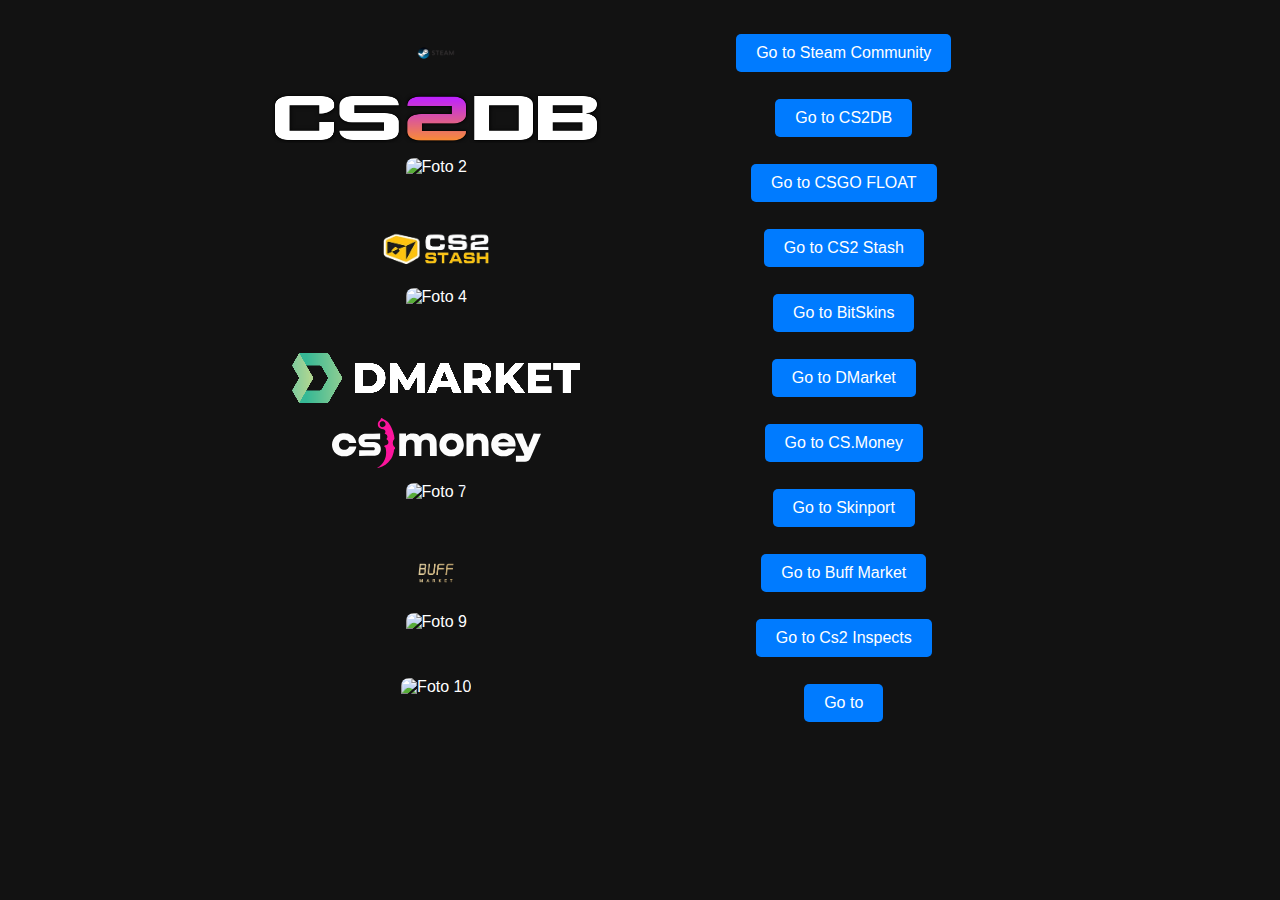
==== index.html @ 9f9e3d1c "Update index.html" ====
<!DOCTYPE html>
<html lang="es">
<head>
    <link rel="icon" href="img/cs2.jpg" type="image/jpg">
    <meta charset="UTF-8">
    <meta name="viewport" content="width=device-width, initial-scale=1.0">
    <title>CS2 Shortcuts</title>
    <link rel="stylesheet" href="styles.css">
</head>
<body>
    <div class="grid-container">
        <!-- Fila 0 -->
        <div class="grid-item"><img src="img/steam.png" alt="Foto 0"></div>
        <div class="grid-item"><a href="https://steamcommunity.com/" class="btn">Go to Steam Community</a></div>
        <!-- Fila 1 -->
        <div class="grid-item"><img src="img/CS2DB_W.png" alt="Foto 1"></div>
        <div class="grid-item"><a href="https://www.csgodatabase.com/" class="btn">Go to CS2DB</a></div>
        <!-- Fila 2 -->
        <div class="grid-item"><img src="img/csgofloat.png" alt="Foto 2"></div>
        <div class="grid-item"><a href="https://csfloat.com/" class="btn">Go to CSGO FLOAT</a></div>
        <!-- Fila 3 -->
        <div class="grid-item"><img src="img/csgo stash.png" alt="Foto 3"></div>
        <div class="grid-item"><a href="https://csgostash.com/" class="btn">Go to CS2 Stash</a></div>
        <!-- Fila 4 -->
        <div class="grid-item"><img src="img/Bitskins.svg" alt="Foto 4"></div>
        <div class="grid-item"><a href="https://bitskins.com/es/market/cs2" class="btn">Go to BitSkins</a></div>
        <!-- Fila 5 -->
        <div class="grid-item"><img src="img/DMarket.png" alt="Foto 5"></div>
        <div class="grid-item"><a href="https://dmarket.com/es/ingame-items/item-list/csgo-skins" class="btn">Go to DMarket</a></div>
        <!-- Fila 6 -->
        <div class="grid-item"><img src="img/cs_money.svg" alt="Foto 6"></div>
        <div class="grid-item"><a href="https://cs.money/es/csgo/store/" class="btn">Go to CS.Money</a></div>
        <!-- Fila 7 -->
        <div class="grid-item"><img src="img/skinport.svg" alt="Foto 7"></div>
        <div class="grid-item"><a href="https://skinport.com/market" class="btn">Go to Skinport</a></div>
        <!-- Fila 8 -->
        <div class="grid-item"><img src="img/buffmarket.png" alt="Foto 8"></div>
        <div class="grid-item"><a href="https://buff.market/market/all" class="btn">Go to Buff Market</a></div>
        <!-- Fila 9 -->
        <div class="grid-item"><img src="img/cs2inspects.webp" alt="Foto 9"></div>
        <div class="grid-item"><a href="https://cs2inspects.com/es" class="btn">Go to Cs2 Inspects</a></div>
        <!-- Fila 10 -->
        <div class="grid-item"><img src="img/" alt="Foto 10"></div>
        <div class="grid-item"><a href="" class="btn">Go to </a></div>
    </div>
</body>
</html>
---- styles.css ----
body {
    background-color: #121212;
    color: #ffffff;
    font-family: Arial, sans-serif;
}

.grid-container {
    display: grid;
    grid-template-columns: 1fr 1fr;
    gap: 15px;
    padding: 20px;
    max-width: 800px;
    margin: 0 auto;
}

.grid-item {
    display: flex;
    justify-content: center;
    align-items: center;
}

.grid-item img {
    max-width: 100%;
    height: 50px; /* Reduce la altura fija */
    object-fit: cover;
    border-radius: 8px;
}

.btn {
    background-color: #007BFF;
    color: #ffffff;
    padding: 10px 20px;
    text-decoration: none;
    border-radius: 5px;
    transition: background-color 0.3s ease;
}

.btn:hover {
    background-color: #0056b3;
}
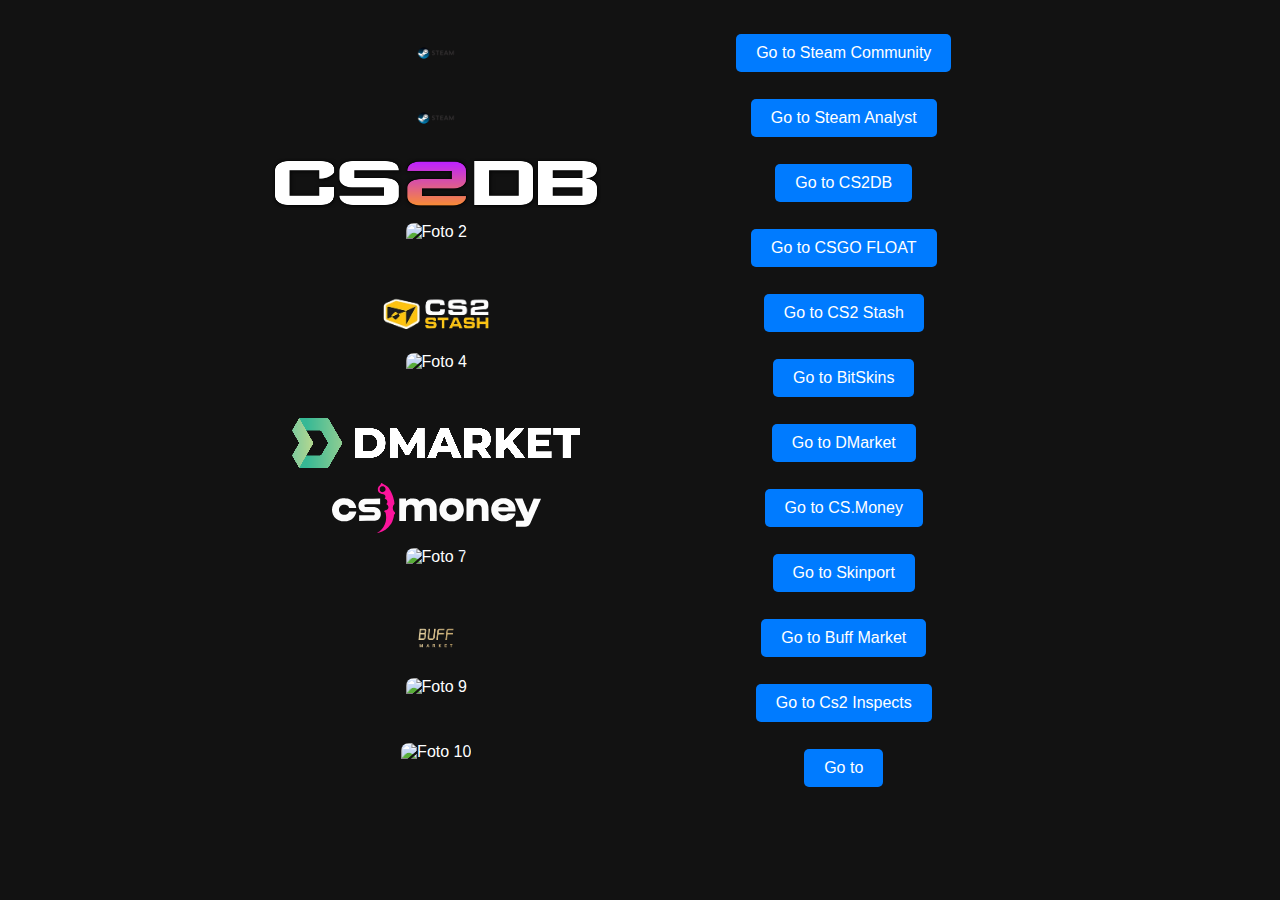
==== commit 58a412f2: "Update index.html" ====
--- a/index.html
+++ b/index.html
@@ -12,6 +12,9 @@
         <!-- Fila 0 -->
         <div class="grid-item"><img src="img/steam.png" alt="Foto 0"></div>
         <div class="grid-item"><a href="https://steamcommunity.com/" class="btn">Go to Steam Community</a></div>
+          <!-- Fila 0 -->
+        <div class="grid-item"><img src="img/steam.png" alt="Foto 0"></div>
+        <div class="grid-item"><a href="https://csgo.steamanalyst.com" class="btn">Go to Steam Analyst</a></div>
         <!-- Fila 1 -->
         <div class="grid-item"><img src="img/CS2DB_W.png" alt="Foto 1"></div>
         <div class="grid-item"><a href="https://www.csgodatabase.com/" class="btn">Go to CS2DB</a></div>
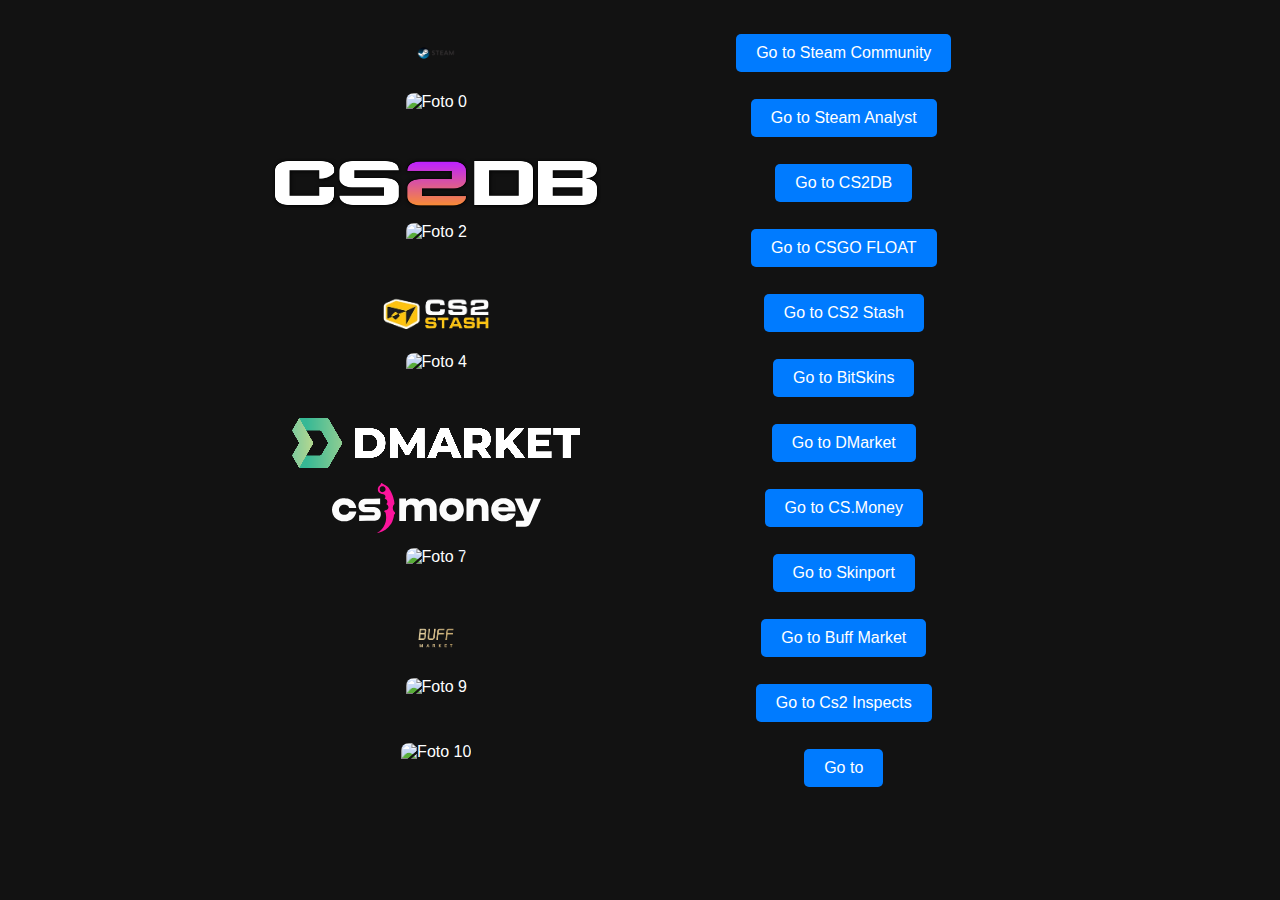
==== commit 240794a6: "Update index.html" ====
--- a/index.html
+++ b/index.html
@@ -13,7 +13,7 @@
         <div class="grid-item"><img src="img/steam.png" alt="Foto 0"></div>
         <div class="grid-item"><a href="https://steamcommunity.com/" class="btn">Go to Steam Community</a></div>
           <!-- Fila 0 -->
-        <div class="grid-item"><img src="img/steam.png" alt="Foto 0"></div>
+        <div class="grid-item"><img src="img/steamanalyst.png" alt="Foto 0"></div>
         <div class="grid-item"><a href="https://csgo.steamanalyst.com" class="btn">Go to Steam Analyst</a></div>
         <!-- Fila 1 -->
         <div class="grid-item"><img src="img/CS2DB_W.png" alt="Foto 1"></div>
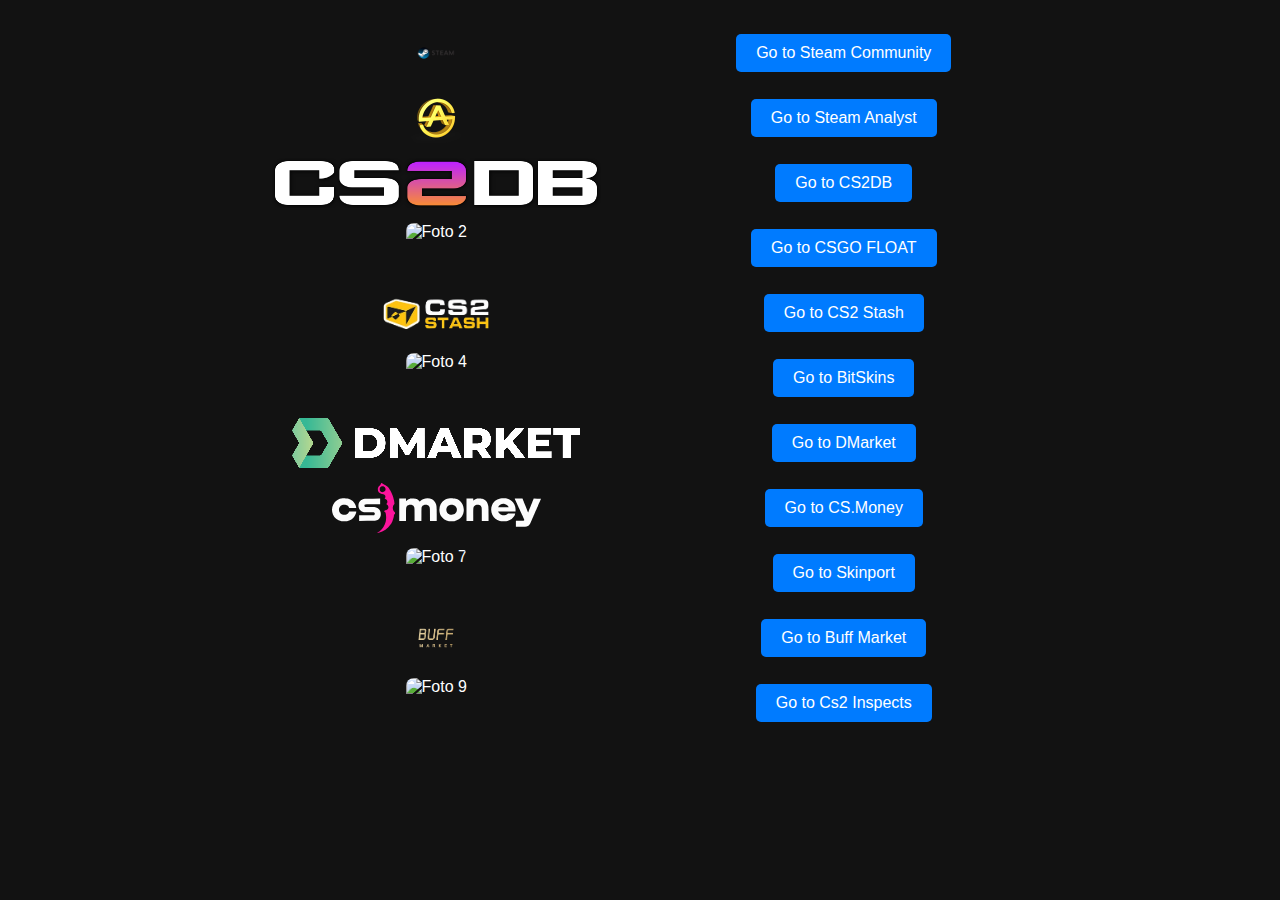
==== commit 4ea83843: "Update index.html" ====
--- a/index.html
+++ b/index.html
@@ -42,9 +42,5 @@
         <!-- Fila 9 -->
         <div class="grid-item"><img src="img/cs2inspects.webp" alt="Foto 9"></div>
         <div class="grid-item"><a href="https://cs2inspects.com/es" class="btn">Go to Cs2 Inspects</a></div>
-        <!-- Fila 10 -->
-        <div class="grid-item"><img src="img/" alt="Foto 10"></div>
-        <div class="grid-item"><a href="" class="btn">Go to </a></div>
-    </div>
 </body>
 </html>
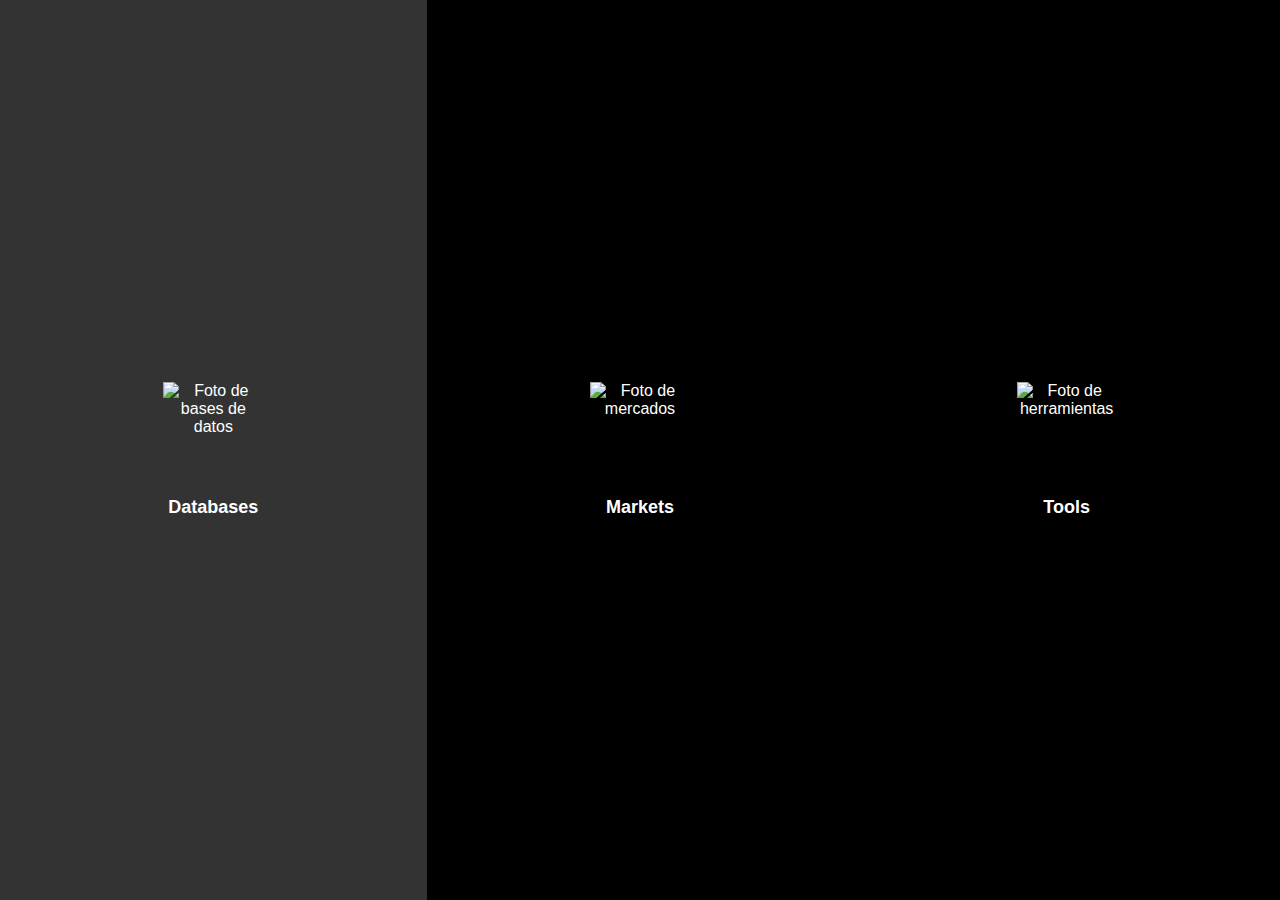
==== commit e2be9c8f: "Update index.html" ====
--- a/index.html
+++ b/index.html
@@ -1,46 +1,37 @@
 <!DOCTYPE html>
 <html lang="es">
 <head>
-    <link rel="icon" href="img/cs2.jpg" type="image/jpg">
     <meta charset="UTF-8">
     <meta name="viewport" content="width=device-width, initial-scale=1.0">
-    <title>CS2 Shortcuts</title>
+    <title>Página Completa</title>
     <link rel="stylesheet" href="styles.css">
 </head>
 <body>
     <div class="grid-container">
-        <!-- Fila 0 -->
-        <div class="grid-item"><img src="img/steam.png" alt="Foto 0"></div>
-        <div class="grid-item"><a href="https://steamcommunity.com/" class="btn">Go to Steam Community</a></div>
-          <!-- Fila 0 -->
-        <div class="grid-item"><img src="img/steamanalyst.png" alt="Foto 0"></div>
-        <div class="grid-item"><a href="https://csgo.steamanalyst.com" class="btn">Go to Steam Analyst</a></div>
-        <!-- Fila 1 -->
-        <div class="grid-item"><img src="img/CS2DB_W.png" alt="Foto 1"></div>
-        <div class="grid-item"><a href="https://www.csgodatabase.com/" class="btn">Go to CS2DB</a></div>
-        <!-- Fila 2 -->
-        <div class="grid-item"><img src="img/csgofloat.png" alt="Foto 2"></div>
-        <div class="grid-item"><a href="https://csfloat.com/" class="btn">Go to CSGO FLOAT</a></div>
-        <!-- Fila 3 -->
-        <div class="grid-item"><img src="img/csgo stash.png" alt="Foto 3"></div>
-        <div class="grid-item"><a href="https://csgostash.com/" class="btn">Go to CS2 Stash</a></div>
-        <!-- Fila 4 -->
-        <div class="grid-item"><img src="img/Bitskins.svg" alt="Foto 4"></div>
-        <div class="grid-item"><a href="https://bitskins.com/es/market/cs2" class="btn">Go to BitSkins</a></div>
-        <!-- Fila 5 -->
-        <div class="grid-item"><img src="img/DMarket.png" alt="Foto 5"></div>
-        <div class="grid-item"><a href="https://dmarket.com/es/ingame-items/item-list/csgo-skins" class="btn">Go to DMarket</a></div>
-        <!-- Fila 6 -->
-        <div class="grid-item"><img src="img/cs_money.svg" alt="Foto 6"></div>
-        <div class="grid-item"><a href="https://cs.money/es/csgo/store/" class="btn">Go to CS.Money</a></div>
-        <!-- Fila 7 -->
-        <div class="grid-item"><img src="img/skinport.svg" alt="Foto 7"></div>
-        <div class="grid-item"><a href="https://skinport.com/market" class="btn">Go to Skinport</a></div>
-        <!-- Fila 8 -->
-        <div class="grid-item"><img src="img/buffmarket.png" alt="Foto 8"></div>
-        <div class="grid-item"><a href="https://buff.market/market/all" class="btn">Go to Buff Market</a></div>
-        <!-- Fila 9 -->
-        <div class="grid-item"><img src="img/cs2inspects.webp" alt="Foto 9"></div>
-        <div class="grid-item"><a href="https://cs2inspects.com/es" class="btn">Go to Cs2 Inspects</a></div>
+        <a href="databases.html" class="grid-item">
+            <div class="content">
+                <div class="image">
+                    <img src="database.png" alt="Foto de bases de datos">
+                </div>
+                <p>Databases</p>
+            </div>
+        </a>
+        <a href="markets.html" class="grid-item">
+            <div class="content">
+                <div class="image">
+                    <img src="markets.png" alt="Foto de mercados">
+                </div>
+                <p>Markets</p>
+            </div>
+        </a>
+        <a href="tools.html" class="grid-item">
+            <div class="content">
+                <div class="image">
+                    <img src="tools.png" alt="Foto de herramientas">
+                </div>
+                <p>Tools</p>
+            </div>
+        </a>
+    </div>
 </body>
 </html>
--- a/styles.css
+++ b/styles.css
@@ -1,40 +1,54 @@
+/* Reset */
+* {
+    margin: 0;
+    padding: 0;
+    box-sizing: border-box;
+}
+
 body {
-    background-color: #121212;
-    color: #ffffff;
     font-family: Arial, sans-serif;
+    height: 100vh;
+    display: flex;
+    justify-content: center;
+    align-items: center;
+    background-color: #f0f0f0;
 }
 
 .grid-container {
     display: grid;
-    grid-template-columns: 1fr 1fr;
-    gap: 15px;
-    padding: 20px;
-    max-width: 800px;
-    margin: 0 auto;
+    grid-template-columns: repeat(3, 1fr);
+    width: 100vw;
+    height: 100vh;
 }
 
 .grid-item {
     display: flex;
     justify-content: center;
     align-items: center;
-}
-
-.grid-item img {
-    max-width: 100%;
-    height: 50px; /* Reduce la altura fija */
-    object-fit: cover;
-    border-radius: 8px;
-}
-
-.btn {
-    background-color: #007BFF;
-    color: #ffffff;
-    padding: 10px 20px;
+    text-align: center;
+    background-color: #000;
     text-decoration: none;
-    border-radius: 5px;
+    color: white;
     transition: background-color 0.3s ease;
 }
 
-.btn:hover {
-    background-color: #0056b3;
+.grid-item:hover {
+    background-color: #333;
 }
+
+.content {
+    text-align: center;
+}
+
+.image img {
+    width: 100px;
+    height: 100px;
+    display: block;
+    margin: 0 auto;
+}
+
+p {
+    margin-top: 15px;
+    font-size: 18px;
+    font-weight: bold;
+}
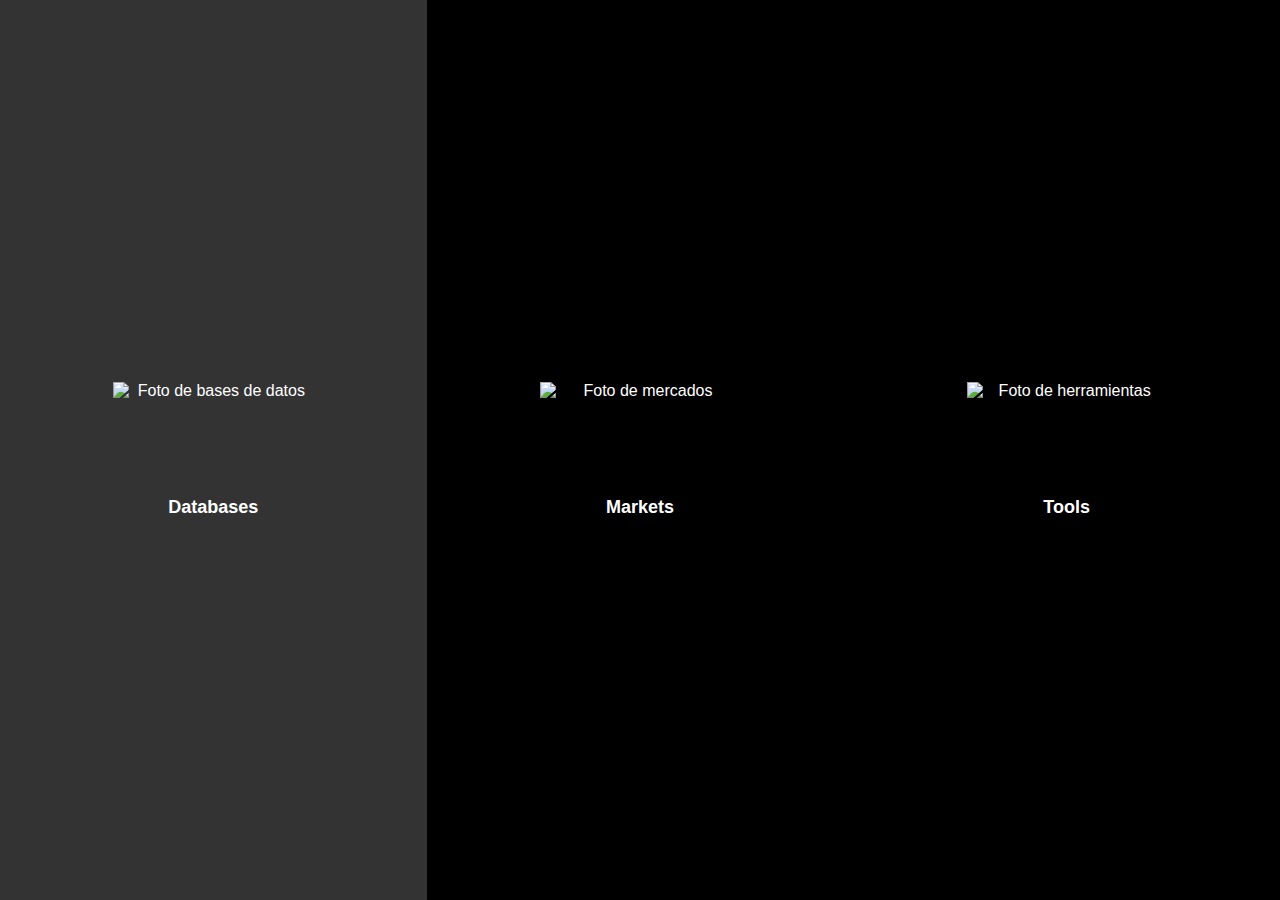
==== commit ff627c5d: "Update index.html" ====
--- a/index.html
+++ b/index.html
@@ -11,7 +11,7 @@
         <a href="databases.html" class="grid-item">
             <div class="content">
                 <div class="image">
-                    <img src="database.png" alt="Foto de bases de datos">
+                    <img src="img/main/database.png" alt="Foto de bases de datos">
                 </div>
                 <p>Databases</p>
             </div>
@@ -19,15 +19,15 @@
         <a href="markets.html" class="grid-item">
             <div class="content">
                 <div class="image">
-                    <img src="markets.png" alt="Foto de mercados">
+                    <img src="img/main/markets.png" alt="Foto de mercados">
                 </div>
                 <p>Markets</p>
             </div>
         </a>
-        <a href="tools.html" class="grid-item">
+        <a href="https://cs2inspects.com/es" class="grid-item">
             <div class="content">
                 <div class="image">
-                    <img src="tools.png" alt="Foto de herramientas">
+                    <img src="img/main/tools.png" alt="Foto de herramientas">
                 </div>
                 <p>Tools</p>
             </div>
--- a/styles.css
+++ b/styles.css
@@ -41,7 +41,7 @@
 }
 
 .image img {
-    width: 100px;
+    width: 200px;
     height: 100px;
     display: block;
     margin: 0 auto;
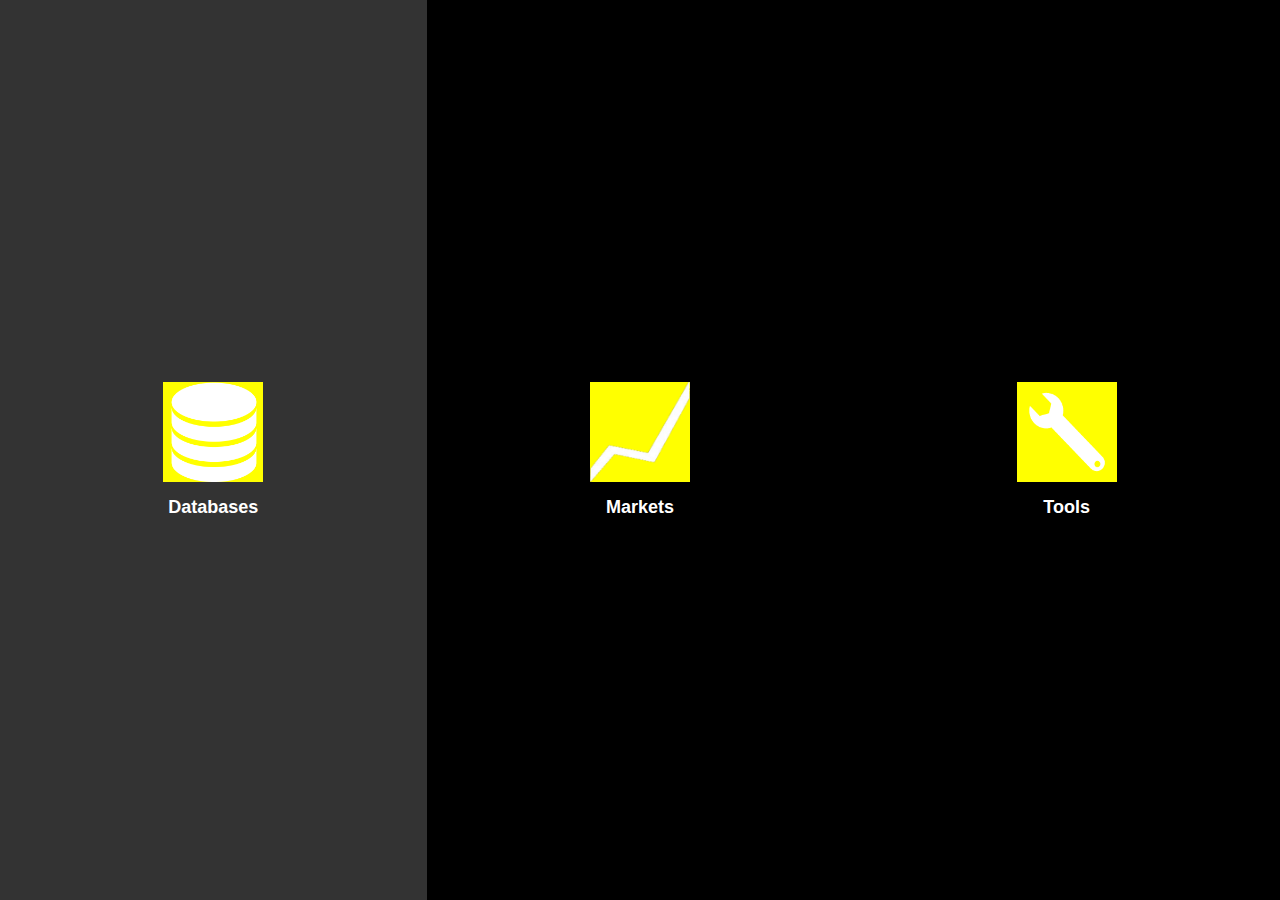
==== commit 69cd43d7: "Update index.html" ====
--- a/index.html
+++ b/index.html
@@ -5,6 +5,7 @@
     <meta name="viewport" content="width=device-width, initial-scale=1.0">
     <title>Página Completa</title>
     <link rel="stylesheet" href="styles.css">
+    <link rel="icon" href="img/cs2.jpg">
 </head>
 <body>
     <div class="grid-container">
--- a/styles.css
+++ b/styles.css
@@ -41,7 +41,8 @@
 }
 
 .image img {
-    width: 200px;
+    background-color: yellow;
+    width: 100px;
     height: 100px;
     display: block;
     margin: 0 auto;
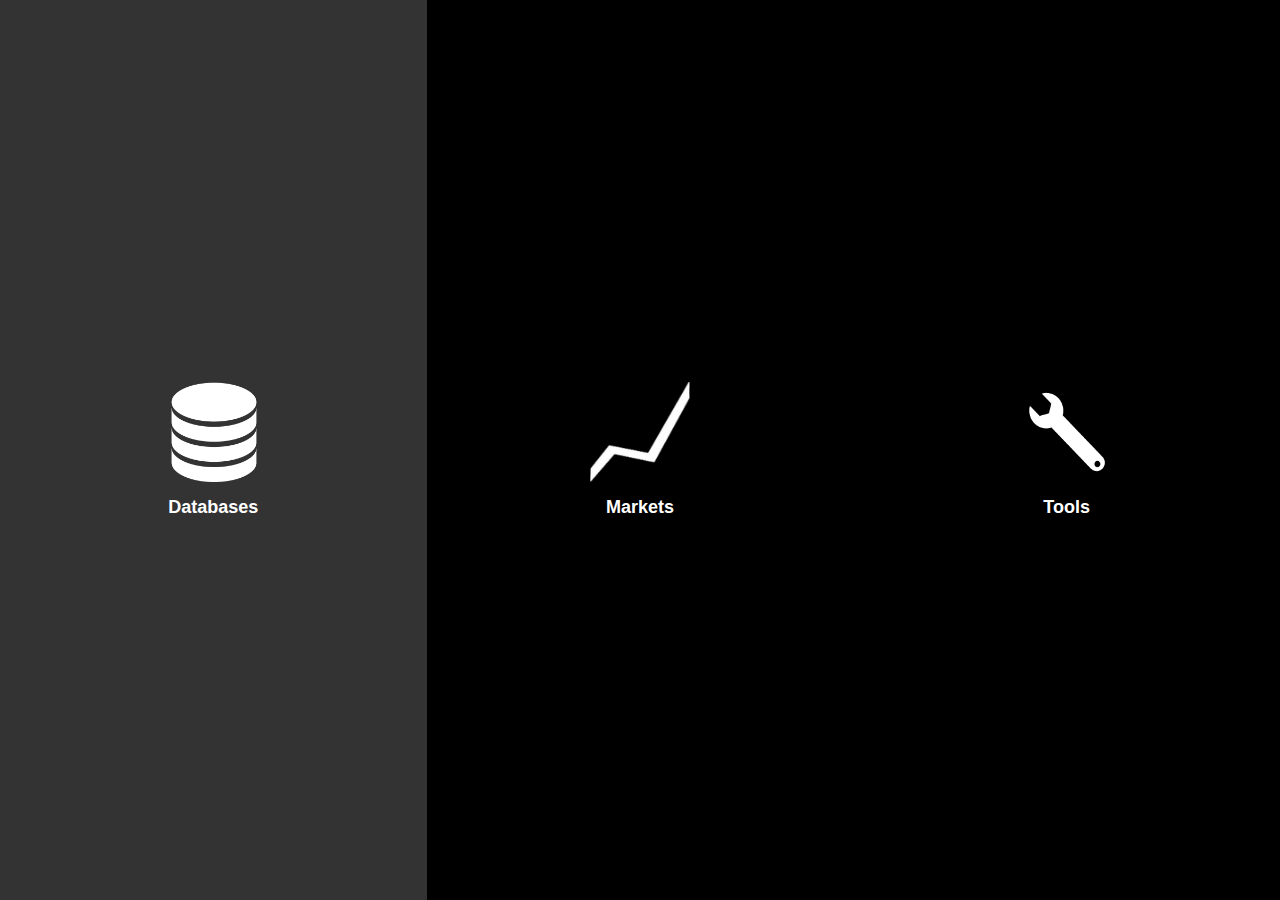
==== commit 704713f2: "Update index.html" ====
--- a/index.html
+++ b/index.html
@@ -3,7 +3,7 @@
 <head>
     <meta charset="UTF-8">
     <meta name="viewport" content="width=device-width, initial-scale=1.0">
-    <title>Página Completa</title>
+    <title>CS2</title>
     <link rel="stylesheet" href="styles.css">
     <link rel="icon" href="img/cs2.jpg">
 </head>
--- a/styles.css
+++ b/styles.css
@@ -1,55 +1,54 @@
-/* Reset */
-* {
-    margin: 0;
-    padding: 0;
-    box-sizing: border-box;
-}
-
-body {
-    font-family: Arial, sans-serif;
-    height: 100vh;
-    display: flex;
-    justify-content: center;
-    align-items: center;
-    background-color: #f0f0f0;
-}
-
-.grid-container {
-    display: grid;
-    grid-template-columns: repeat(3, 1fr);
-    width: 100vw;
-    height: 100vh;
-}
-
-.grid-item {
-    display: flex;
-    justify-content: center;
-    align-items: center;
-    text-align: center;
-    background-color: #000;
-    text-decoration: none;
-    color: white;
-    transition: background-color 0.3s ease;
-}
-
-.grid-item:hover {
-    background-color: #333;
-}
-
-.content {
-    text-align: center;
-}
-
-.image img {
-    background-color: yellow;
-    width: 100px;
-    height: 100px;
-    display: block;
-    margin: 0 auto;
-}
-
-p {
-    margin-top: 15px;
-    font-size: 18px;
-    font-weight: bold;
-}
+/* Reset */
+* {
+    margin: 0;
+    padding: 0;
+    box-sizing: border-box;
+}
+
+body {
+    font-family: Arial, sans-serif;
+    height: 100vh;
+    display: flex;
+    justify-content: center;
+    align-items: center;
+    background-color: #f0f0f0;
+}
+
+.grid-container {
+    display: grid;
+    grid-template-columns: repeat(3, 1fr);
+    width: 100vw;
+    height: 100vh;
+}
+
+.grid-item {
+    display: flex;
+    justify-content: center;
+    align-items: center;
+    text-align: center;
+    background-color: #000;
+    text-decoration: none;
+    color: white;
+    transition: background-color 0.3s ease;
+}
+
+.grid-item:hover {
+    background-color: #333;
+}
+
+.content {
+    text-align: center;
+}
+
+.image img {
+    width: 100px;
+    height: 100px;
+    display: block;
+    margin: 0 auto;
+}
+
+p {
+    margin-top: 15px;
+    font-size: 18px;
+    font-weight: bold;
+}
